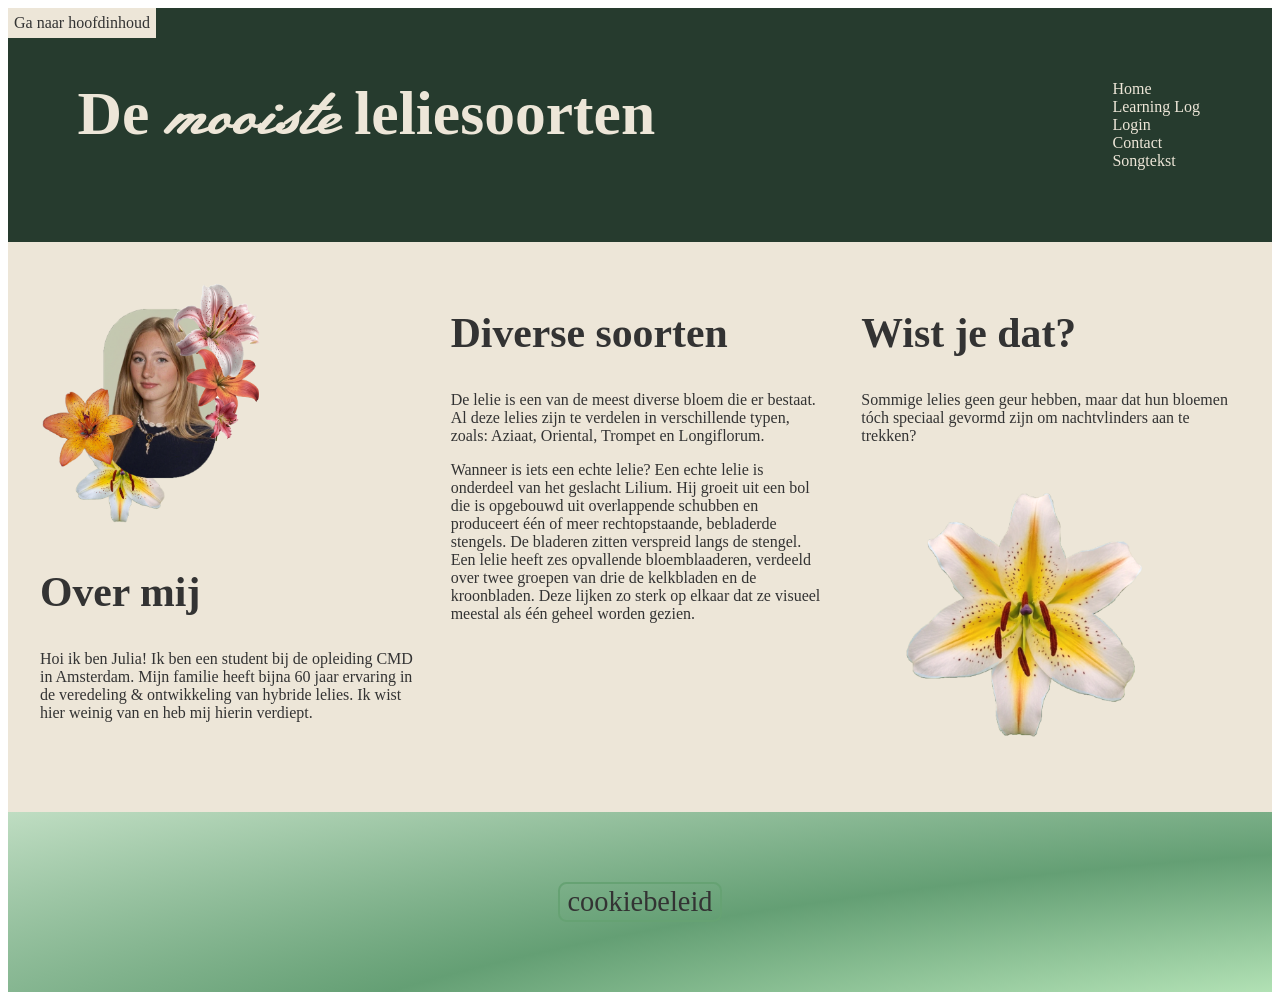
==== index.html @ bd0ec971 "titel" ====
<!doctype html>
<html lang="nl">
  <head>
    <meta charset="UTF-8" />
    <meta name="viewport" content="width=device-width, initial-scale=1.0" />
    <meta name="author" content="Julia Mak" />
    <meta name="color-scheme" content="dark light" />

    <title>Digital garden van Julia Mak</title>
    <link rel="stylesheet" href="./assets/style/normal.css" />

    <!-- Importeer het webring component, voeg jouw eigen domein toe in data-page -->
    <!-- <script
      data-page="https://juulsdomein.nl/index.html"
      src="https://digitaaltuintje.nl/webring.js"
      defer
    ></script> -->
  </head>
  <body>
    <a href="#main-content" class="skip-link">Ga naar hoofdinhoud</a>
    <header>
      <h1>De <mark>mooiste</mark> leliesoorten</h1>
      <nav>
        <ul>
          <li><a href="index.html">Home</a></li>
          <li><a href="https://github.com/juliamak-hub/Digital-Garden.git">Learning Log</a></li>
          <li><a href="./log.html">Login</a></li>
          <li><a href="./contact.html">Contact</a></li>
          <li><a href="./vormen.html">Songtekst</a></li>
        </ul>
      </nav>
    </header>

    <main id="#main-content">
      <article>
        <img src="./assets/IMG/Juliaindelelies.png" alt="vrouw-blond-haar-met-verschillende-kleuren-lelies" />
        <h2>Over mij</h2>

        <p>
          Hoi ik ben Julia! Ik ben een student bij de opleiding CMD in Amsterdam. Mijn familie heeft bijna 60 jaar ervaring in de veredeling &
          ontwikkeling van hybride lelies. Ik wist hier weinig van en heb mij hierin verdiept. </p>
          
      </article>

        

      <article id="main-content">
        <h2>Diverse soorten</h2>

        <p>
          De lelie is een van de meest diverse bloem die er bestaat. Al deze
          lelies zijn te verdelen in verschillende typen, zoals: Aziaat,
          Oriental, Trompet en Longiflorum.
        </p>
        <p>
          Wanneer is iets een echte lelie? Een
          echte lelie is onderdeel van het geslacht Lilium. Hij groeit uit een
          bol die is opgebouwd uit overlappende schubben en produceert één of
          meer rechtopstaande, bebladerde stengels. De bladeren zitten verspreid
          langs de stengel. Een lelie heeft zes opvallende bloemblaaderen,
          verdeeld over twee groepen van drie de kelkbladen en de kroonbladen.
          Deze lijken zo sterk op elkaar dat ze visueel meestal als één geheel
          worden gezien.
        </p>
      </article>

      <article>
        
        <h2>Wist je dat?</h2>

        <p>
          Sommige lelies geen geur hebben, maar dat hun bloemen tóch speciaal gevormd zijn om nachtvlinders aan te trekken?
        </p>
        <span class="Lelie-wit-geel"><a href="./vormen.html"><img src="./assets/IMG/LWG.png" alt="Lelie Wit-Geel" /></a></span>
        
      </article>

    </main>
  

    <footer>
      <button commandfor="cookieModal" command="show-modal">
        <span>cookiebeleid</span>
      </button>
    </footer>

    <dialog id="cookieModal">
      <form method="dialog">
        <section>
        <h3>Deze website maakt gebruik van cookies</h3>
        <p>Voor een optimale werking en volledige transpiratie bied ik u inzicht in de opbouw van de website en de verwerking van gegevens.</p>
        </section>

        
        <section>
          <p>
            <strong>Digitaaltuintje.nl:</strong> Intergratie die deze website verbindt met het netwerk van digitale tuinen om inhoud en updates onderling uit te wisselen.</p>
        </section>

        <section>
          <p>
            <strong>Github pages:</strong> Hostingprovider die de website serveert. Bij het opvragen van pagina's verwerkt de server technische gegevens zoals IP-adressen in serverlogs ter beveiliging.
          </p>
        </section>


        
        <button onclick="setCookie()">Cookiebeleid sluiten</button>
      </form>
    </dialog>
  </body>
</html>
---- assets/style/normal.css ----
/**************************
* MARK: Fonts
**************************/

@font-face {
  font-family: "Comic Relief";
  src: url(../fonts/ComicRelief-Regular.woff2);
  font-weight: 400;
  font-style: normal;
}

@font-face {
  font-family: "MeieScript";
  src: url(../type/MeieScript-Regular.ttf);
  font-weight: 400;
  font-style: normal;
}

@keyframes move{
  from {
    background-position: 0%;
  }
  to {
    background-position: 100% 100%;
  }
}

@keyframes shake {
  0%,
  100% {
    transform: rotate(0deg);
  }
  25% {
    transform: rotate(-3deg);
  }
  75% {
    transform: rotate(3deg);
  }
}

@keyframes ring {
  0% {
    transform: scale(1);
    opacity: 1;
  }
  100% {
    transform: scale(1.5);
    opacity: 0;
  }
}

@keyframes gloedAdem {
  0% {
    transform: scale(1);
    filter: drop-shadow(0 2px 4px rgba(234, 179, 8, 0.2));
  }
  50% {
    transform: scale(1.06);
    filter: drop-shadow(0 10px 20px rgba(234, 179, 8, 0.5));
  }
  100% {
    transform: scale(1);
    filter: drop-shadow(0 2px 4px rgba(234, 179, 8, 0.2));
  }
}

/**************************
* MARK: Custom properties
**************************/

html {
  color-scheme: light dark;

  --color-cyan: light-dark(#263B2E,#526B58);
  --color-cy: light-dark(#263B2E,#19281f);
  --color-magenta: light-dark(#EDE6D8,#263B2E);
  --color-dark: #EDE6D8;
  --color-light: #333333;
  --color-BO: light-dark(#EDE6D8,#19281f);
  --color-gradients: light-dark(#6daa8a, #4b7e64);
  --color-gradients2: light-dark(#cffacd,#79ab82);
  --color-gradients3: light-dark(#649f74, #3e6f4c);
  --color-gradients4: light-dark(#bfddc2, #bfddc2);
  --button-cookies: light-dark(#D3D3D3);
  --button-fade: light-dark(#66a273,#EDE6D8);
  --a-hover: #db6588;
  --a-focus: #e39bae;
  --a-focus2: deeppink;
  --CM-middel: #82b988;
  --CM-licht: #b1d5b5;
  --G-login: lightgreen;
  --R-login: lightcoral;
  --DG-login: rgba(0, 128, 0, 0.562);
  --DR-login:  rgba(255, 0, 0, 0.559);


  --color-background: light-dark(var(--color-light), var(--color-dark));
  --color-text: light-dark(var(--color-light),var(--color-dark));
  --accent-color: #EDE6D8;
  --border-width: 0.1em;

  --whitespace: 2em;
  --whitespace-s: 1em;
  --whitespace-xs: 0.5em;

  --step-00: clamp(0.8rem, 0.850rem + 0.100vw, 0.60rem);
  --step-0: clamp(1rem, 0.9167rem + 0.3704vw, 1.25rem);
  --step-1: clamp(1.2rem, 0.975rem + 1vw, 1.875rem);
  --step-2: clamp(1.44rem, 0.9825rem + 2.0333vw, 2.8125rem);
  --step-3: clamp(1.728rem, 0.8978rem + 3.69vw, 4.2188rem);
  --step-4: clamp(2.0736rem, 0.6554rem + 6.303vw, 6.3281rem);
  --step-5: clamp(2.4883rem, 0.1537rem + 10.3761vw, 9.4922rem);
}

/**************************
* MARK: Algemene Styling
**************************/

*,
*::after,
*::before {
  box-sizing: border-box;
}

img,
svg,
video {
  display: block;
  max-width: 100%;
  height: auto;
}



article:first-of-type img:first-of-type {
  border-radius: 4em;
  height: auto;
  max-width: 15em;
}

article:nth-of-type(3) img:first-of-type {
   grid-area:"main";
   max-width: 16em;
   margin: var(--whitespace);
}

article:nth-of-type(4) {
  display: flex;
  justify-content: center;
  align-items: center;
}

a {
  color: var(--accent-color);
  text-decoration:none;
}


li {
  color: var(--accent-color);
  list-style: none;
}

body {
  font-family:
    "Iowan Old Style", "Palatino Linotype", "URW Palladio L", P052, serif;
  color: var(--color-text);

  display: grid;
  grid-template-areas:
    "header"
    "main"
    "footer";

  @media (width > 60em) {
    grid-template-columns: 1fr 3fr 2fr;
    grid-template-areas:
      "header header header"
      "main main main"
      "footer footer footer";

  }
}

article {
  max-width: 30em;
}

button,
summary {
  cursor: pointer;
}

button,
input,
select,
textarea {
  font: inherit;
}

h1 {
  font-size: var(--step-3);
  color: var(--color-BO);
  margin-left: 1em;
  margin-top: 1em;
}

h2 {
  font-size: var(--step-2);
}

h3 {
  font-size: var(--step-1);
}

h4 {
  font-size: var(--step-0);
}

a:hover {
  color: var(--a-hover);
}

a:focus {
  color: var(--a-focus);
  outline: 0.2em dashed var(--a-focus2);
}

label {
  display: grid;
}

form {
  max-width: 50em;
}

label:has([type="checkbox"]) {
  display: flex;
  align-items: baseline;
}

/**************************
* MARK: Header
**************************/

header {
  background: var(--color-cyan);
  grid-area: header;
  padding: var(--whitespace-xs);
  display:flex;
  justify-content: space-between;
}

header h1 mark {
  font-family: MeieScript;
  background-color: var(--color-cyan);
  color: var(--color-magenta)
}

header ul {
grid-area: header;
gap: 3em;
margin: var(--whitespace);
padding: var(--whitespace);
}

/**************************
* MARK: Footer
**************************/

footer {
    background: radial-gradient(
    var(--color-gradients),
    var(--color-gradients2),
    var(--color-gradients3),
    var(--color-gradients4)
  );
  display: flex;
  justify-content: center;
  align-items: center;
  min-height: 20vh;
  background-size: 300% 400%;
  animation: move 10s alternate infinite;
  grid-area: footer;
  padding: var(--whitespace);
}

footer button{
  background-color: var(--button-cookies);
  color: var(--color-text);
  font-size: var(--step-1);
  border-radius: 0.3em;
  position: relative;
  border: none;
}

footer button:hover{
 color: var(--a-hover);
}

footer button::after {
  content: "";
  color: var(--button-fade);
  position: absolute;
  inset: -3px;
  border: 2px solid var(--button-fade);
  border-radius: 0.3em;
  animation: ring 1.5s infinite;
}

#cookieModal {
  grid-area:"footer";
 background-color: var(--color-cy);
 color: var(--color-dark);
 max-width: 42em;
 border-radius: 1em;
 padding: 1.5em;
 box-shadow: 0 1em 1em var(--color-light);

}

#cookieModal section:nth-of-type(2){
  background-color: var(--CM-licht);
      color: var(--color-light);
      font-size: var(--step-00);
      padding: 1.25rem 1.25rem 1.25rem 1.25rem;
      border-radius: 0.7rem;
      border-left: 6px solid var(--CM-middel);
}


#cookieModal section:nth-of-type(3){
  background-color: var(--CM-licht);
      color: var(--color-light);
      font-size: var(--step-00);
      padding: 1.25rem 1.25rem 1.25rem 1.25rem;
      border-radius: 0.7rem;
      border-left: 6px solid var(--CM-middel);
      margin-top: 0.5rem;
      margin-bottom: 0.5rem;
}

#cookieModal section:nth-of-type(4){
  background-color: var(--CM-licht);
      color: var(--color-light);
      font-size: var(--step-00);
      padding: 1.25rem 1.25rem 0.5rem 1.25rem;
      border-radius: 1rem;
      border-left: 6px solid var(--CM-middel);
      margin-bottom: 3em;
}

#cookieModal button:nth-of-type(1){
  background-color: var(--CM-middel);
  font-size: var(--step-0);
  color: var(--color-light);
  padding: 0.5rem 0.7rem 0.5rem 0.7rem;
  border-radius: 0.5rem;
  border-left: 6px solid var(--CM-middel);
  margin-bottom: 1em;
  border:none;
  margin-right: 0.5em;
  margin-top: 1em;

}

#cookieModal button:nth-of-type(2){
  background-color: var(--CM-middel);
  font-size: var(--step-0);
  color: var(--color-light);
  padding: 0.7rem 1.25rem 0.5rem 1.0rem;
  border-radius: 0.5rem;
  border-left: 6px solid var(--CM-middel);
  margin-bottom: 1.5rem;
  border:none;
}


input:user-valid {
  border: 2px solid var(--DG-login);
  background: var(--G-login);
}
input:user-invalid {
  border: 2px solid var(--DR-login);
  background: var(--R-login);
}

form {
padding-bottom: 3em;
padding-top: 3em;
}

.contact {
padding-bottom: 6em;
}

.Lelie-wit-geel {
  display: inline-block;
  animation: gloedAdem 1s infinite ease-in-out;
}

.Lelie-wit-geel img {
  display: block;
  width: 87%;
  max-width: 87%;
  height:auto;
  object-fit: contain;
}

/**************************
* MARK: Main
**************************/

main {
  background: var(--color-magenta);
  grid-area: main;
  padding: var(--whitespace);

  display: grid;
  gap: var(--whitespace);
  grid-template-columns: repeat(auto-fit, minmax(12em, 1fr));
}

.skip-link {
  position: absolute;
  background: var(--color-magenta);
  color: var(--color-text);
  padding: 6px 6px;
  z-index: 1000;

}

/**************************
* MARK: Section ...
**************************/
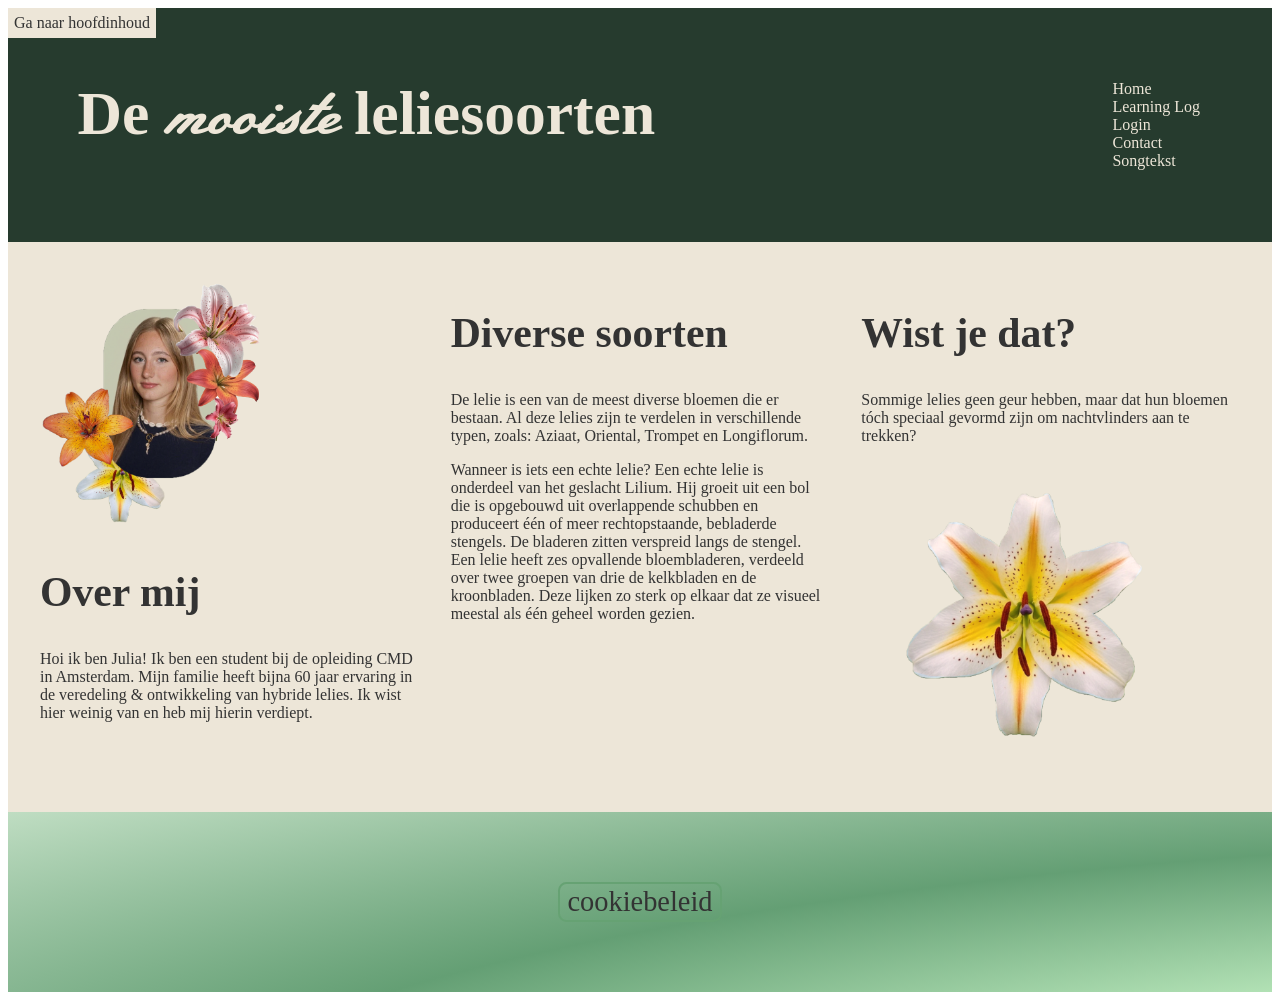
==== commit 062db1df: "spelling" ====
--- a/index.html
+++ b/index.html
@@ -48,7 +48,7 @@
         <h2>Diverse soorten</h2>
 
         <p>
-          De lelie is een van de meest diverse bloem die er bestaat. Al deze
+          De lelie is een van de meest diverse bloemen die er bestaan. Al deze
           lelies zijn te verdelen in verschillende typen, zoals: Aziaat,
           Oriental, Trompet en Longiflorum.
         </p>
@@ -57,7 +57,7 @@
           echte lelie is onderdeel van het geslacht Lilium. Hij groeit uit een
           bol die is opgebouwd uit overlappende schubben en produceert één of
           meer rechtopstaande, bebladerde stengels. De bladeren zitten verspreid
-          langs de stengel. Een lelie heeft zes opvallende bloemblaaderen,
+          langs de stengel. Een lelie heeft zes opvallende bloembladeren,
           verdeeld over twee groepen van drie de kelkbladen en de kroonbladen.
           Deze lijken zo sterk op elkaar dat ze visueel meestal als één geheel
           worden gezien.
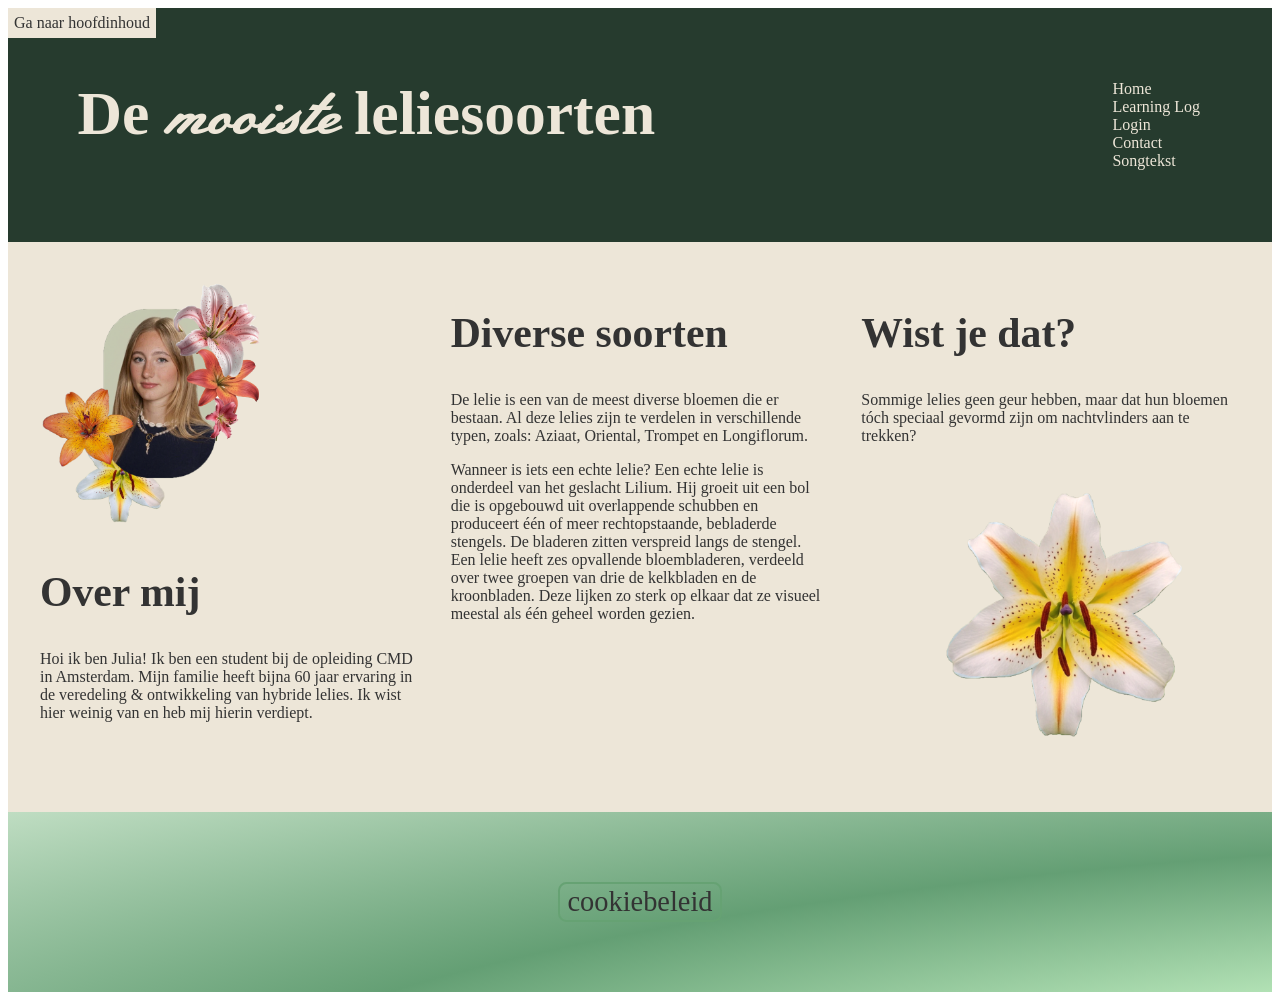
==== commit 55b32d66: "ul" ====
--- a/index.html
+++ b/index.html
@@ -71,7 +71,7 @@
         <p>
           Sommige lelies geen geur hebben, maar dat hun bloemen tóch speciaal gevormd zijn om nachtvlinders aan te trekken?
         </p>
-        <span class="Lelie-wit-geel"><a href="./vormen.html"><img src="./assets/IMG/LWG.png" alt="Lelie Wit-Geel" /></a></span>
+        <span class="Lelie-wit-geel"><ul><a href="./vormen.html"><img src="./assets/IMG/LWG.png" alt="Lelie Wit-Geel" /></a></ul></span>
         
       </article>
 
@@ -88,18 +88,18 @@
       <form method="dialog">
         <section>
         <h3>Deze website maakt gebruik van cookies</h3>
-        <p>Voor een optimale werking en volledige transpiratie bied ik u inzicht in de opbouw van de website en de verwerking van gegevens.</p>
+        <p>Voor een optimale werking en volledige transparantie bied ik u inzicht in de opbouw van de website en de verwerking van gegevens.</p>
         </section>
 
         
         <section>
           <p>
-            <strong>Digitaaltuintje.nl:</strong> Intergratie die deze website verbindt met het netwerk van digitale tuinen om inhoud en updates onderling uit te wisselen.</p>
+            <strong>Digitaaltuintje.nl:</strong> Integratie die deze website verbindt met het netwerk van digitale tuinen om inhoud en updates onderling uit te wisselen.</p>
         </section>
 
         <section>
           <p>
-            <strong>Github pages:</strong> Hostingprovider die de website serveert. Bij het opvragen van pagina's verwerkt de server technische gegevens zoals IP-adressen in serverlogs ter beveiliging.
+            <strong>GitHub pages:</strong> Hostingprovider die de website serveert. Bij het opvragen van pagina's verwerkt de server technische gegevens zoals IP-adressen in serverlogs ter beveiliging.
           </p>
         </section>
 
--- a/assets/style/normal.css
+++ b/assets/style/normal.css
@@ -364,16 +364,6 @@
 
 }
 
-#cookieModal button:nth-of-type(2){
-  background-color: var(--CM-middel);
-  font-size: var(--step-0);
-  color: var(--color-light);
-  padding: 0.7rem 1.25rem 0.5rem 1.0rem;
-  border-radius: 0.5rem;
-  border-left: 6px solid var(--CM-middel);
-  margin-bottom: 1.5rem;
-  border:none;
-}
 
 
 input:user-valid {
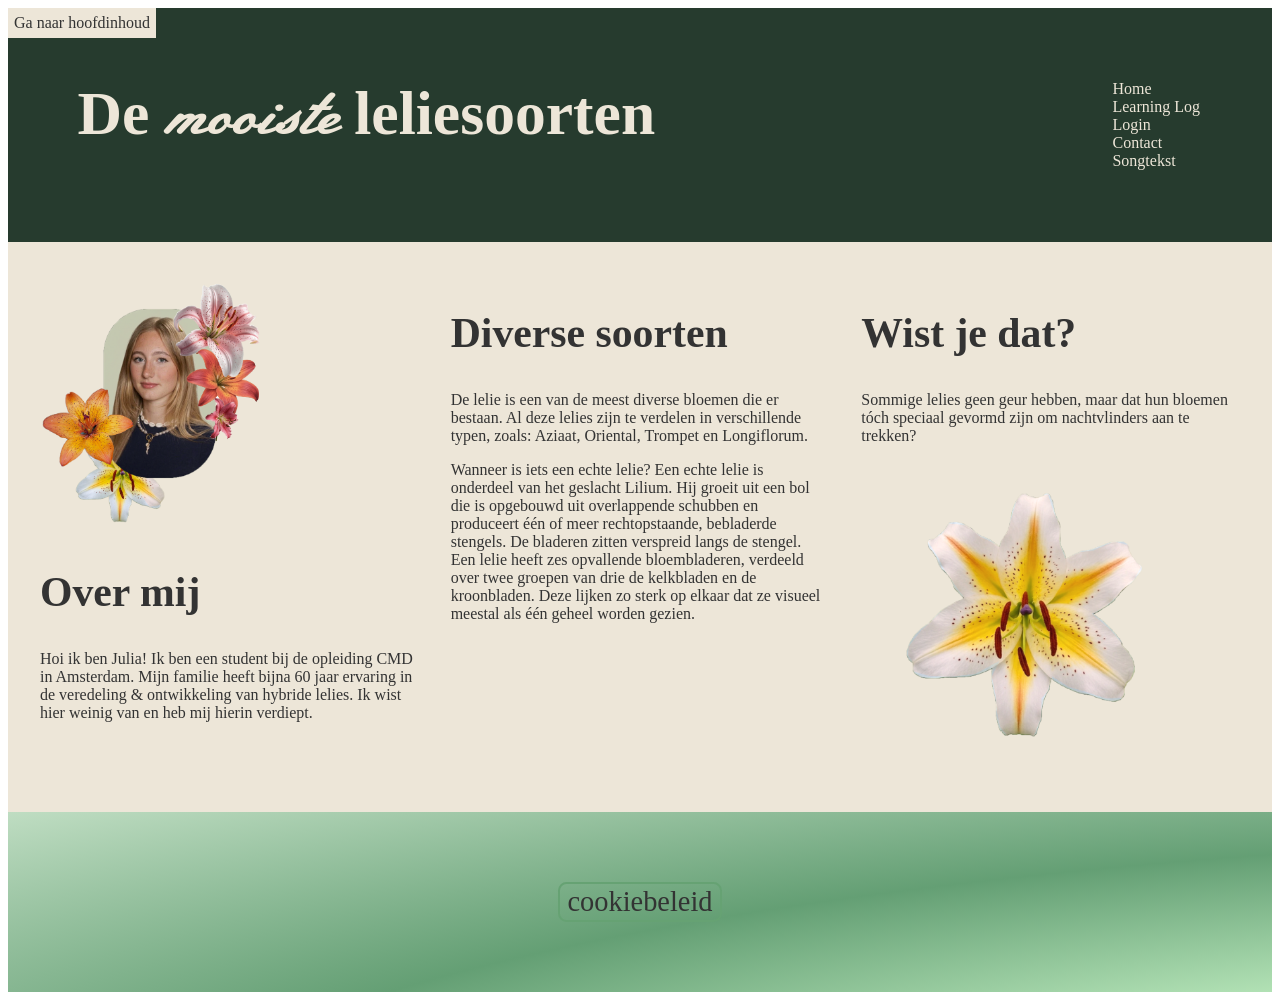
==== commit 5335491e: "ul weg" ====
--- a/index.html
+++ b/index.html
@@ -71,7 +71,7 @@
         <p>
           Sommige lelies geen geur hebben, maar dat hun bloemen tóch speciaal gevormd zijn om nachtvlinders aan te trekken?
         </p>
-        <span class="Lelie-wit-geel"><ul><a href="./vormen.html"><img src="./assets/IMG/LWG.png" alt="Lelie Wit-Geel" /></a></ul></span>
+        <span class="Lelie-wit-geel"><a href="./vormen.html"><img src="./assets/IMG/LWG.png" alt="Lelie Wit-Geel" /></a></span>
         
       </article>
 
